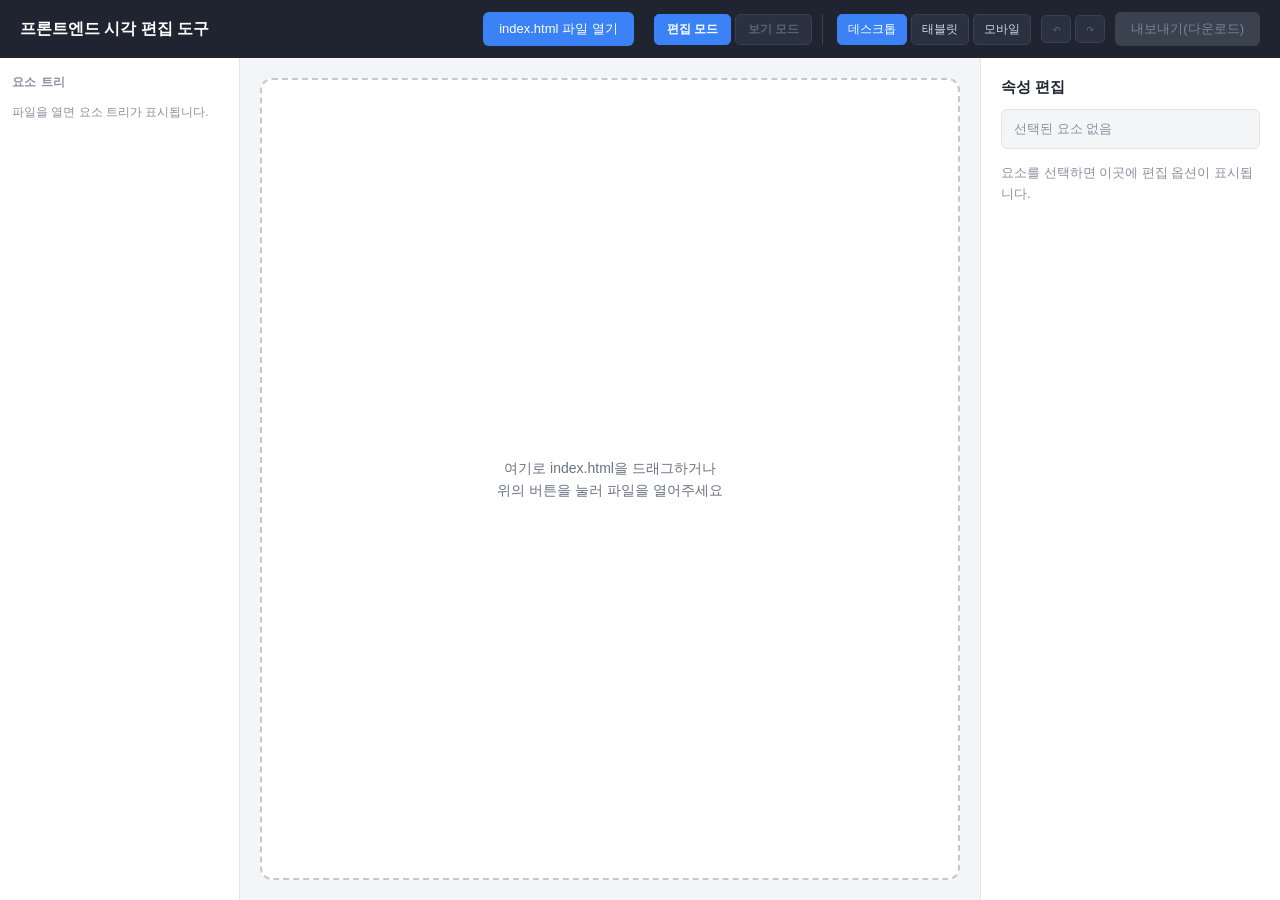
==== editor.html @ fb0e5938 "HTML 시각 편집 도구 초기 커밋 index.html을 불러와 텍스트·색상·레이아웃을 시각적으로 편집하고 수정본을 내려받는 브라우저 기반 도구.  - editor.html / e" ====
<!DOCTYPE html>
<html lang="ko">
<head>
<meta charset="UTF-8" />
<meta name="viewport" content="width=device-width, initial-scale=1.0" />
<title>프론트엔드 시각 편집 도구</title>
<link rel="stylesheet" href="editor.css" />
</head>
<body>
  <header class="toolbar">
    <h1 class="toolbar__title">프론트엔드 시각 편집 도구</h1>
    <div class="toolbar__actions">
      <label class="btn btn--primary" for="file-input">index.html 파일 열기</label>
      <input id="file-input" type="file" accept=".html,text/html" hidden />
      <span id="file-name" class="file-name"></span>

      <div class="mode-group" id="mode-group">
        <button type="button" class="btn-mode is-active" data-mode="edit" disabled>편집 모드</button>
        <button type="button" class="btn-mode" data-mode="view" disabled>보기 모드</button>
      </div>

      <div class="viewport-group" id="viewport-group">
        <button type="button" class="btn-viewport is-active" data-viewport="0">데스크톱</button>
        <button type="button" class="btn-viewport" data-viewport="768">태블릿</button>
        <button type="button" class="btn-viewport" data-viewport="375">모바일</button>
      </div>

      <div class="history-group">
        <button type="button" class="btn-history" id="undo-btn" title="되돌리기 (Ctrl+Z)" disabled>↶</button>
        <button type="button" class="btn-history" id="redo-btn" title="다시하기 (Ctrl+Y)" disabled>↷</button>
      </div>

      <button type="button" class="btn btn--export" id="export-btn" disabled>내보내기(다운로드)</button>
    </div>
  </header>

  <main class="workspace">
    <nav class="tree-pane" id="tree-pane">
      <h2 class="tree-pane__title">요소 트리</h2>
      <div class="tree" id="tree">
        <p class="tree__empty">파일을 열면 요소 트리가 표시됩니다.</p>
      </div>
    </nav>

    <section class="preview-pane" id="preview-pane">
      <div class="dropzone" id="dropzone">
        <p class="dropzone__text">여기로 index.html을 드래그하거나<br />위의 버튼을 눌러 파일을 열어주세요</p>
      </div>
      <iframe id="preview-frame" class="preview-frame" hidden title="미리보기"></iframe>
      <div class="mode-badge" id="mode-badge" hidden>
        보기 모드 — 페이지가 실제로 동작합니다. 원하는 화면을 띄운 뒤 편집 모드로 돌아오세요.
      </div>
    </section>

    <aside class="sidebar" id="sidebar">
      <h2 class="sidebar__title">속성 편집</h2>
      <div class="selection-info" id="selection-info">
        <span class="selection-info__empty">선택된 요소 없음</span>
      </div>
      <div class="element-actions" id="element-actions" hidden>
        <button type="button" class="btn-action" id="duplicate-btn"
                title="선택한 요소를 복사해 바로 뒤에 넣습니다 (Ctrl+D)">복제</button>
        <button type="button" class="btn-action btn-action--danger" id="delete-btn"
                title="선택한 요소를 삭제합니다 (Delete)">삭제</button>
      </div>

      <p class="sidebar__placeholder" id="sidebar-placeholder">요소를 선택하면 이곳에 편집 옵션이 표시됩니다.</p>

      <div class="panel" id="style-panel" hidden>
        <section class="panel__group">
          <h3 class="panel__heading">내용</h3>
          <textarea id="text-content" class="content-textarea" rows="3"
                    placeholder="텍스트를 입력하세요"></textarea>
          <p class="field__hint" id="text-content-notice" hidden></p>
        </section>

        <section class="panel__group">
          <h3 class="panel__heading">색상</h3>
          <div class="field">
            <label class="field__label" for="bg-color">배경색</label>
            <div class="field__control">
              <input type="color" id="bg-color" data-css-prop="background-color" />
              <button type="button" class="btn-reset" data-reset="background-color">해제</button>
            </div>
          </div>
          <div class="field">
            <label class="field__label" for="text-color">텍스트 색상</label>
            <div class="field__control">
              <input type="color" id="text-color" data-css-prop="color" />
              <button type="button" class="btn-reset" data-reset="color">해제</button>
            </div>
          </div>
        </section>

        <section class="panel__group">
          <h3 class="panel__heading">텍스트</h3>
          <div class="field">
            <label class="field__label" for="font-size">글자 크기</label>
            <div class="field__control">
              <input type="number" id="font-size" min="1" step="1" placeholder="16" />
              <span class="field__unit">px</span>
            </div>
          </div>
          <div class="field">
            <label class="field__label" for="font-family">글씨체</label>
            <div class="field__control">
              <select id="font-family">
                <option value="Arial, Helvetica, sans-serif">Arial</option>
                <option value="Georgia, serif">Georgia</option>
                <option value="'Times New Roman', Times, serif">Times New Roman</option>
                <option value="'Courier New', Courier, monospace">Courier New</option>
                <option value="Verdana, Geneva, sans-serif">Verdana</option>
                <option value="'Trebuchet MS', sans-serif">Trebuchet MS</option>
                <option value="'Malgun Gothic', '맑은 고딕', sans-serif">맑은 고딕</option>
                <option value="'Nanum Gothic', sans-serif">나눔고딕</option>
                <option value="sans-serif">sans-serif</option>
                <option value="serif">serif</option>
                <option value="monospace">monospace</option>
                <option value="__custom">직접 입력…</option>
              </select>
            </div>
          </div>
          <div class="field" id="font-family-custom-field" hidden>
            <label class="field__label" for="font-family-custom">직접 입력</label>
            <div class="field__control">
              <input type="text" id="font-family-custom" class="field__text" placeholder="예: 'Pretendard', sans-serif" />
            </div>
          </div>
          <div class="field">
            <label class="field__label" for="font-weight">글자 굵기</label>
            <div class="field__control">
              <select id="font-weight">
                <option value="100">100</option>
                <option value="200">200</option>
                <option value="300">300</option>
                <option value="400">400 (normal)</option>
                <option value="500">500</option>
                <option value="600">600</option>
                <option value="700">700 (bold)</option>
                <option value="800">800</option>
                <option value="900">900</option>
              </select>
            </div>
          </div>
          <div class="field">
            <span class="field__label">텍스트 정렬</span>
            <div class="field__control btn-group" id="text-align-group">
              <button type="button" class="btn-align" data-align="left" title="왼쪽 정렬">좌</button>
              <button type="button" class="btn-align" data-align="center" title="가운데 정렬">중</button>
              <button type="button" class="btn-align" data-align="right" title="오른쪽 정렬">우</button>
              <button type="button" class="btn-align" data-align="justify" title="양쪽 정렬">양</button>
            </div>
          </div>
          <p class="field__hint">텍스트 색상은 위쪽 &lsquo;색상&rsquo; 그룹에서 조정합니다.</p>
        </section>

        <section class="panel__group">
          <h3 class="panel__heading">위치 / 크기</h3>
          <div class="field">
            <label class="field__label" for="width">너비</label>
            <div class="field__control">
              <input type="number" id="width" min="0" step="1" placeholder="auto" />
              <span class="field__unit">px</span>
            </div>
          </div>
          <div class="field">
            <label class="field__label" for="height">높이</label>
            <div class="field__control">
              <input type="number" id="height" min="0" step="1" placeholder="auto" />
              <span class="field__unit">px</span>
            </div>
          </div>
          <div class="field">
            <label class="field__label" for="position">배치 방식</label>
            <div class="field__control">
              <select id="position">
                <option value="static">static</option>
                <option value="relative">relative</option>
                <option value="absolute">absolute</option>
              </select>
            </div>
          </div>
          <div id="offset-fields" hidden>
            <div class="field">
              <label class="field__label" for="top">top</label>
              <div class="field__control">
                <input type="number" id="top" step="1" placeholder="auto" />
                <span class="field__unit">px</span>
              </div>
            </div>
            <div class="field">
              <label class="field__label" for="left">left</label>
              <div class="field__control">
                <input type="number" id="left" step="1" placeholder="auto" />
                <span class="field__unit">px</span>
              </div>
            </div>
          </div>
        </section>

        <section class="panel__group">
          <h3 class="panel__heading">여백</h3>
          <div class="field field--stack">
            <span class="field__label">바깥 여백 (margin)</span>
            <div class="field__control spacing-grid">
              <input type="number" step="1" id="margin-top" data-spacing="margin-top" title="위" placeholder="상" />
              <input type="number" step="1" id="margin-right" data-spacing="margin-right" title="오른쪽" placeholder="우" />
              <input type="number" step="1" id="margin-bottom" data-spacing="margin-bottom" title="아래" placeholder="하" />
              <input type="number" step="1" id="margin-left" data-spacing="margin-left" title="왼쪽" placeholder="좌" />
            </div>
          </div>
          <div class="field field--stack">
            <span class="field__label">안쪽 여백 (padding)</span>
            <div class="field__control spacing-grid">
              <input type="number" step="1" min="0" id="padding-top" data-spacing="padding-top" title="위" placeholder="상" />
              <input type="number" step="1" min="0" id="padding-right" data-spacing="padding-right" title="오른쪽" placeholder="우" />
              <input type="number" step="1" min="0" id="padding-bottom" data-spacing="padding-bottom" title="아래" placeholder="하" />
              <input type="number" step="1" min="0" id="padding-left" data-spacing="padding-left" title="왼쪽" placeholder="좌" />
            </div>
          </div>
          <p class="field__hint">순서: 상 / 우 / 하 / 좌 (단위 px)</p>
        </section>

        <section class="panel__group">
          <h3 class="panel__heading">형태</h3>
          <div class="field">
            <label class="field__label" for="border-radius">모서리 둥글기</label>
            <div class="field__control">
              <input type="range" id="border-radius" min="0" max="100" step="1" />
              <output class="field__readout" id="border-radius-out">0px</output>
            </div>
          </div>
          <div class="field">
            <label class="field__label" for="border-width">테두리 두께</label>
            <div class="field__control">
              <input type="number" id="border-width" min="0" step="1" placeholder="0" />
              <span class="field__unit">px</span>
            </div>
          </div>
          <div class="field">
            <label class="field__label" for="border-style">테두리 종류</label>
            <div class="field__control">
              <select id="border-style">
                <option value="none">none</option>
                <option value="solid">solid</option>
                <option value="dashed">dashed</option>
                <option value="dotted">dotted</option>
                <option value="double">double</option>
              </select>
            </div>
          </div>
          <div class="field">
            <label class="field__label" for="border-color">테두리 색상</label>
            <div class="field__control">
              <input type="color" id="border-color" />
            </div>
          </div>
          <div class="field">
            <label class="field__label" for="box-shadow">그림자</label>
            <div class="field__control">
              <input type="checkbox" id="box-shadow" />
            </div>
          </div>
        </section>
      </div>
    </aside>
  </main>

  <div class="toast" id="toast" role="status" aria-live="polite" hidden></div>

  <script src="editor.js"></script>
</body>
</html>
---- editor.css ----
* {
  box-sizing: border-box;
}

html, body {
  height: 100%;
  margin: 0;
}

/* .dropzone 등의 display 선언이 hidden 속성을 덮어쓰지 않도록 */
[hidden] {
  display: none !important;
}

body {
  font-family: -apple-system, "Segoe UI", "Malgun Gothic", sans-serif;
  color: #1f2430;
  background: #f4f5f7;
  display: flex;
  flex-direction: column;
}

.toolbar {
  display: flex;
  align-items: center;
  justify-content: space-between;
  padding: 12px 20px;
  background: #1f2430;
  color: #fff;
  flex-shrink: 0;
}

.toolbar__title {
  font-size: 16px;
  font-weight: 600;
  margin: 0;
}

.toolbar__actions {
  display: flex;
  align-items: center;
  gap: 10px;
}

.btn {
  display: inline-block;
  padding: 8px 16px;
  border-radius: 6px;
  border: none;
  font-size: 13px;
  cursor: pointer;
  user-select: none;
}

.btn--primary {
  background: #3b82f6;
  color: #fff;
}

.btn--primary:hover {
  background: #2563eb;
}

.mode-group,
.viewport-group,
.history-group {
  display: flex;
  gap: 4px;
}

.mode-group {
  margin-right: 4px;
  padding-right: 10px;
  border-right: 1px solid #3a414f;
}

.btn-mode {
  padding: 6px 12px;
  font-size: 12px;
  font-weight: 600;
  border: 1px solid #3a414f;
  border-radius: 5px;
  background: #2a3140;
  color: #cbd5e1;
  cursor: pointer;
}

.btn-mode:hover:not(:disabled) {
  background: #343c4d;
}

.btn-mode:disabled {
  color: #5a6373;
  cursor: not-allowed;
}

.btn-mode[data-mode="edit"].is-active {
  background: #3b82f6;
  border-color: #3b82f6;
  color: #fff;
}

.btn-mode[data-mode="view"].is-active {
  background: #16a34a;
  border-color: #16a34a;
  color: #fff;
}

.mode-badge {
  position: absolute;
  top: 28px;
  left: 50%;
  transform: translateX(-50%);
  max-width: 560px;
  padding: 6px 14px;
  border-radius: 999px;
  background: #16a34a;
  color: #fff;
  font-size: 12px;
  text-align: center;
  box-shadow: 0 2px 10px rgba(0, 0, 0, 0.18);
  pointer-events: none;
  z-index: 5;
}

.preview-pane.is-view-mode .preview-frame {
  border-color: #16a34a;
  box-shadow: 0 0 0 2px rgba(22, 163, 74, 0.25);
}

.btn-viewport {
  padding: 6px 10px;
  font-size: 12px;
  border: 1px solid #3a414f;
  border-radius: 5px;
  background: #2a3140;
  color: #cbd5e1;
  cursor: pointer;
}

.btn-viewport:hover {
  background: #343c4d;
}

.btn-viewport.is-active {
  background: #3b82f6;
  border-color: #3b82f6;
  color: #fff;
}

.btn-history {
  width: 30px;
  height: 28px;
  padding: 0;
  font-size: 14px;
  line-height: 1;
  border: 1px solid #3a414f;
  border-radius: 5px;
  background: #2a3140;
  color: #cbd5e1;
  cursor: pointer;
}

.btn-history:hover:not(:disabled) {
  background: #343c4d;
}

.btn-history:disabled {
  color: #5a6373;
  cursor: not-allowed;
}

.btn--export {
  background: #16a34a;
  color: #fff;
}

.btn--export:hover:not(:disabled) {
  background: #15803d;
}

.btn--export:disabled {
  background: #3a414f;
  color: #7c8494;
  cursor: not-allowed;
}

.toast {
  position: fixed;
  bottom: 24px;
  left: 50%;
  transform: translateX(-50%);
  padding: 10px 18px;
  border-radius: 8px;
  background: #1f2430;
  color: #fff;
  font-size: 13px;
  box-shadow: 0 6px 20px rgba(0, 0, 0, 0.25);
  z-index: 100;
}

.file-name {
  font-size: 13px;
  color: #cbd5e1;
}

.workspace {
  flex: 1;
  display: flex;
  min-height: 0;
}

.tree-pane {
  width: 240px;
  flex-shrink: 0;
  border-right: 1px solid #e2e5eb;
  background: #fff;
  padding: 16px 12px;
  overflow: auto;
}

.tree-pane__title {
  font-size: 12px;
  font-weight: 700;
  text-transform: uppercase;
  letter-spacing: 0.04em;
  color: #8a90a0;
  margin: 0 0 10px;
}

.tree__empty {
  font-size: 12px;
  color: #8a90a0;
  line-height: 1.6;
}

.tree-node {
  display: block;
  width: 100%;
  text-align: left;
  padding: 3px 6px;
  border: none;
  border-radius: 4px;
  background: none;
  font-family: "Consolas", "Courier New", monospace;
  font-size: 12px;
  color: #40465a;
  cursor: pointer;
  white-space: nowrap;
  overflow: hidden;
  text-overflow: ellipsis;
}

.tree-node:hover {
  background: #eff6ff;
}

.tree-node.is-active {
  background: #fee2e2;
  color: #b91c1c;
  font-weight: 700;
}

.tree-node__meta {
  color: #9aa1b1;
  font-weight: 400;
}

.preview-pane {
  flex: 1;
  position: relative;
  display: flex;
  justify-content: center;
  padding: 20px;
  min-width: 0;
  overflow: auto;
}

/* 반응형 미리보기: 특정 폭으로 고정할 때 flex 확장을 끊는다 */
.preview-frame.is-constrained {
  flex: 0 0 auto;
}

.dropzone {
  flex: 1;
  border: 2px dashed #c3c9d4;
  border-radius: 12px;
  display: flex;
  align-items: center;
  justify-content: center;
  background: #fff;
  transition: border-color 0.15s, background 0.15s;
}

.dropzone.dropzone--active {
  border-color: #3b82f6;
  background: #eff6ff;
}

.dropzone__text {
  text-align: center;
  color: #6b7280;
  font-size: 14px;
  line-height: 1.6;
}

.preview-frame {
  flex: 1;
  width: 100%;
  height: 100%;
  border: 1px solid #e2e5eb;
  border-radius: 12px;
  background: #fff;
}

.sidebar {
  width: 300px;
  flex-shrink: 0;
  border-left: 1px solid #e2e5eb;
  background: #fff;
  padding: 20px;
  overflow-y: auto;
}

.sidebar__title {
  font-size: 15px;
  font-weight: 600;
  margin: 0 0 12px;
}

.selection-info {
  padding: 10px 12px;
  border-radius: 6px;
  background: #f4f5f7;
  border: 1px solid #e2e5eb;
  font-size: 13px;
  margin-bottom: 14px;
  word-break: break-all;
}

.selection-info__empty {
  color: #8a90a0;
}

.selection-info__tag {
  font-family: "Consolas", "Courier New", monospace;
  font-weight: 600;
  color: #ef4444;
}

.selection-info__id {
  font-family: "Consolas", "Courier New", monospace;
  color: #6b7280;
}

.element-actions {
  display: flex;
  gap: 8px;
  margin: -6px 0 14px;
}

.btn-action {
  flex: 1;
  padding: 7px 10px;
  font-size: 13px;
  font-weight: 600;
  border: 1px solid #d5d9e0;
  border-radius: 6px;
  background: #fff;
  color: #374151;
  cursor: pointer;
}

.btn-action:hover {
  background: #f4f5f7;
  border-color: #b9bfc9;
}

.btn-action--danger {
  color: #b91c1c;
  border-color: #f0c9c9;
}

.btn-action--danger:hover {
  background: #fdeaea;
  border-color: #e59a9a;
}

.sidebar__placeholder {
  font-size: 13px;
  color: #8a90a0;
  line-height: 1.6;
}

.panel__group {
  padding: 14px 0;
  border-top: 1px solid #eceef2;
}

.panel__group:first-child {
  border-top: none;
  padding-top: 0;
}

.panel__heading {
  font-size: 12px;
  font-weight: 700;
  text-transform: uppercase;
  letter-spacing: 0.04em;
  color: #8a90a0;
  margin: 0 0 10px;
}

.field {
  display: flex;
  align-items: center;
  justify-content: space-between;
  gap: 8px;
  margin-bottom: 8px;
}

.field__label {
  font-size: 13px;
  color: #40465a;
  flex-shrink: 0;
}

.field__control {
  display: flex;
  align-items: center;
  gap: 6px;
}

.field__unit {
  font-size: 12px;
  color: #8a90a0;
  width: 16px;
}

.field__readout {
  font-size: 12px;
  color: #6b7280;
  width: 40px;
  text-align: right;
}

.field input[type="number"] {
  width: 68px;
  padding: 4px 6px;
  border: 1px solid #d7dbe3;
  border-radius: 4px;
  font-size: 13px;
}

.field select {
  width: 90px;
  padding: 4px 6px;
  border: 1px solid #d7dbe3;
  border-radius: 4px;
  font-size: 13px;
  background: #fff;
}

.field input[type="color"] {
  width: 38px;
  height: 26px;
  padding: 0;
  border: 1px solid #d7dbe3;
  border-radius: 4px;
  background: none;
  cursor: pointer;
}

.field input[type="range"] {
  width: 96px;
}

.content-textarea {
  width: 100%;
  padding: 7px 8px;
  border: 1px solid #d7dbe3;
  border-radius: 5px;
  font-family: inherit;
  font-size: 13px;
  line-height: 1.5;
  resize: vertical;
}

.content-textarea:focus {
  outline: none;
  border-color: #3b82f6;
  box-shadow: 0 0 0 2px rgba(59, 130, 246, 0.15);
}

.content-textarea:disabled {
  background: #f4f5f7;
  color: #9aa1b1;
  cursor: not-allowed;
}

.field--stack {
  display: block;
}

.field--stack .field__label {
  display: block;
  margin-bottom: 6px;
}

.spacing-grid {
  display: grid;
  grid-template-columns: repeat(4, 1fr);
  gap: 4px;
}

.spacing-grid input[type="number"] {
  width: 100%;
  padding: 4px 4px;
  border: 1px solid #d7dbe3;
  border-radius: 4px;
  font-size: 12px;
  text-align: center;
}

.field__text {
  width: 150px;
  padding: 4px 6px;
  border: 1px solid #d7dbe3;
  border-radius: 4px;
  font-size: 12px;
}

.field__hint {
  font-size: 11px;
  color: #8a90a0;
  margin: 6px 0 0;
  line-height: 1.5;
}

.btn-group {
  display: flex;
  gap: 4px;
}

.btn-align {
  width: 26px;
  height: 26px;
  padding: 0;
  font-size: 12px;
  border: 1px solid #d7dbe3;
  border-radius: 4px;
  background: #fff;
  color: #6b7280;
  cursor: pointer;
}

.btn-align:hover {
  background: #f4f5f7;
}

.btn-align.is-active {
  background: #3b82f6;
  border-color: #3b82f6;
  color: #fff;
}

.btn-reset {
  padding: 3px 7px;
  font-size: 11px;
  border: 1px solid #d7dbe3;
  border-radius: 4px;
  background: #fff;
  color: #6b7280;
  cursor: pointer;
}

.btn-reset:hover {
  background: #f4f5f7;
  color: #1f2430;
}
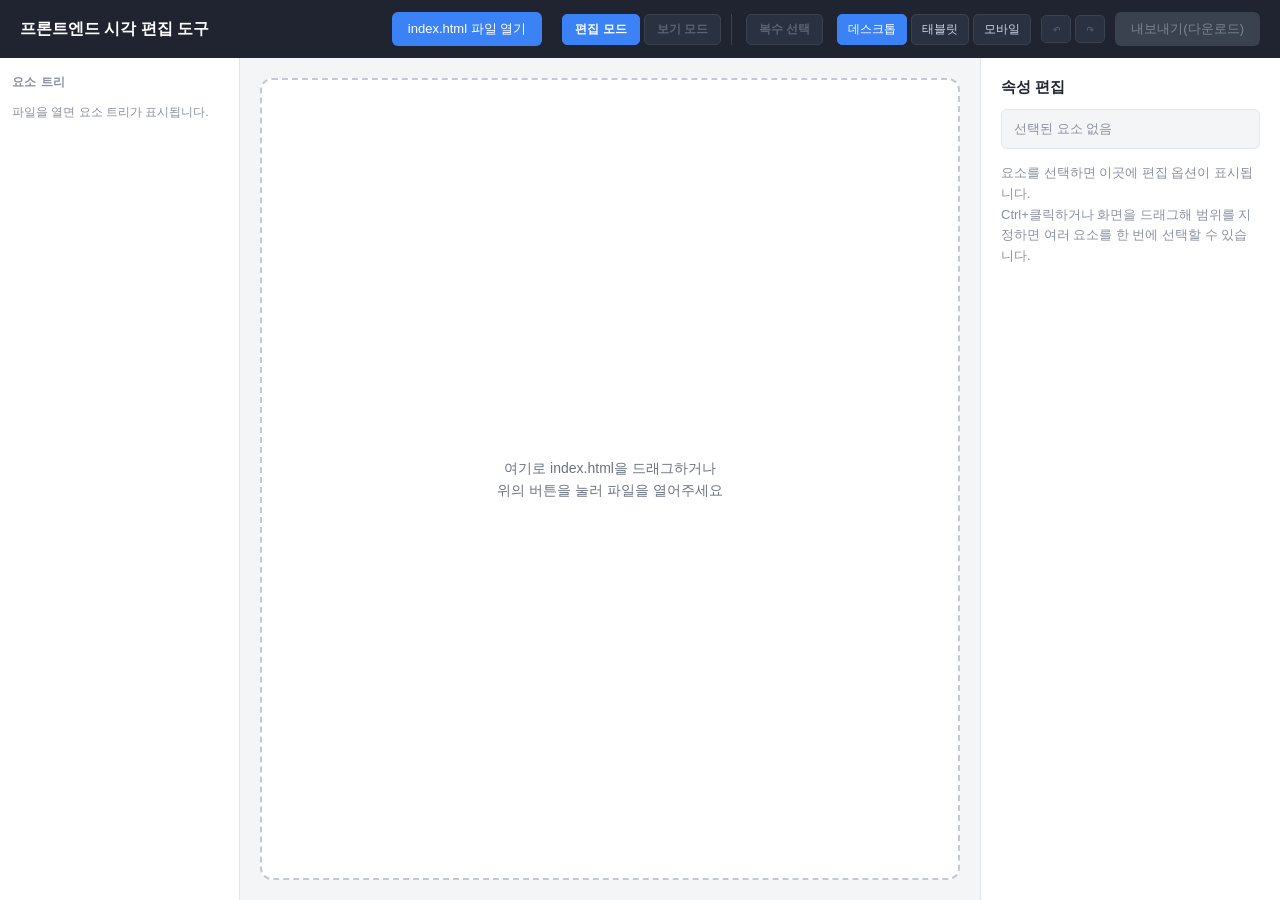
==== commit 31aa7f3e: "복수 선택과 글자 크기 일괄 편집 추가 - Ctrl/Shift+클릭, 툴바 '복수 선택' 토글, 미리보기 드래그로 여러 요소 선택 - 2개 이상 선택 시 일괄 편집 패널: 요소별 " ====
--- a/editor.html
+++ b/editor.html
@@ -19,6 +19,9 @@
         <button type="button" class="btn-mode" data-mode="view" disabled>보기 모드</button>
       </div>
 
+      <button type="button" class="btn-multi" id="multi-select-btn" aria-pressed="false" disabled
+              title="켜면 클릭할 때마다 요소를 선택 목록에 더하거나 뺍니다 (Ctrl+클릭과 같음)">복수 선택</button>
+
       <div class="viewport-group" id="viewport-group">
         <button type="button" class="btn-viewport is-active" data-viewport="0">데스크톱</button>
         <button type="button" class="btn-viewport" data-viewport="768">태블릿</button>
@@ -64,7 +67,31 @@
                 title="선택한 요소를 삭제합니다 (Delete)">삭제</button>
       </div>
 
-      <p class="sidebar__placeholder" id="sidebar-placeholder">요소를 선택하면 이곳에 편집 옵션이 표시됩니다.</p>
+      <p class="sidebar__placeholder" id="sidebar-placeholder">
+        요소를 선택하면 이곳에 편집 옵션이 표시됩니다.<br />
+        Ctrl+클릭하거나 화면을 드래그해 범위를 지정하면 여러 요소를 한 번에 선택할 수 있습니다.
+      </p>
+
+      <div class="panel" id="batch-panel" hidden>
+        <section class="panel__group">
+          <h3 class="panel__heading">일괄 편집</h3>
+          <div class="field">
+            <label class="field__label" for="batch-font-size">글자 크기</label>
+            <div class="field__control">
+              <button type="button" class="btn-step" data-font-step="-1" title="각 요소를 1px씩 줄입니다">−1</button>
+              <input type="number" id="batch-font-size" min="1" step="1" placeholder="여러 값" />
+              <span class="field__unit">px</span>
+              <button type="button" class="btn-step" data-font-step="1" title="각 요소를 1px씩 키웁니다">+1</button>
+            </div>
+          </div>
+          <p class="field__hint" id="batch-font-summary"></p>
+          <p class="field__hint">
+            −1 / +1은 요소마다 현재 크기에서 1px씩 바꿉니다.
+            숫자를 직접 입력하면 모든 요소가 같은 크기가 됩니다.
+          </p>
+        </section>
+        <button type="button" class="btn-action" id="clear-selection-btn" title="선택을 모두 해제합니다 (Esc)">선택 해제</button>
+      </div>
 
       <div class="panel" id="style-panel" hidden>
         <section class="panel__group">
@@ -267,6 +294,8 @@
   </main>
 
   <div class="toast" id="toast" role="status" aria-live="polite" hidden></div>
+  <!-- 드래그 범위 선택 사각형. 미리보기 문서를 건드리지 않도록 편집기 쪽에 그린다. -->
+  <div class="drag-box" id="drag-box" hidden></div>
 
   <script src="editor.js"></script>
 </body>
--- a/editor.css
+++ b/editor.css
@@ -104,6 +104,41 @@
   background: #16a34a;
   border-color: #16a34a;
   color: #fff;
+}
+
+.btn-multi {
+  padding: 6px 12px;
+  margin-right: 4px;
+  font-size: 12px;
+  font-weight: 600;
+  border: 1px solid #3a414f;
+  border-radius: 5px;
+  background: #2a3140;
+  color: #cbd5e1;
+  cursor: pointer;
+}
+
+.btn-multi:hover:not(:disabled) {
+  background: #343c4d;
+}
+
+.btn-multi:disabled {
+  color: #5a6373;
+  cursor: not-allowed;
+}
+
+.btn-multi[aria-pressed="true"] {
+  background: #f59e0b;
+  border-color: #f59e0b;
+  color: #1f2430;
+}
+
+.drag-box {
+  position: fixed;
+  z-index: 50;
+  border: 1px dashed #3b82f6;
+  background: rgba(59, 130, 246, 0.12);
+  pointer-events: none;
 }
 
 .mode-badge {
@@ -574,6 +609,27 @@
   cursor: pointer;
 }
 
+.btn-step {
+  width: 30px;
+  height: 26px;
+  padding: 0;
+  font-size: 12px;
+  font-weight: 600;
+  border: 1px solid #d7dbe3;
+  border-radius: 4px;
+  background: #fff;
+  color: #374151;
+  cursor: pointer;
+}
+
+.btn-step:hover {
+  background: #f4f5f7;
+}
+
+#batch-font-size {
+  width: 76px;
+}
+
 .btn-reset:hover {
   background: #f4f5f7;
   color: #1f2430;
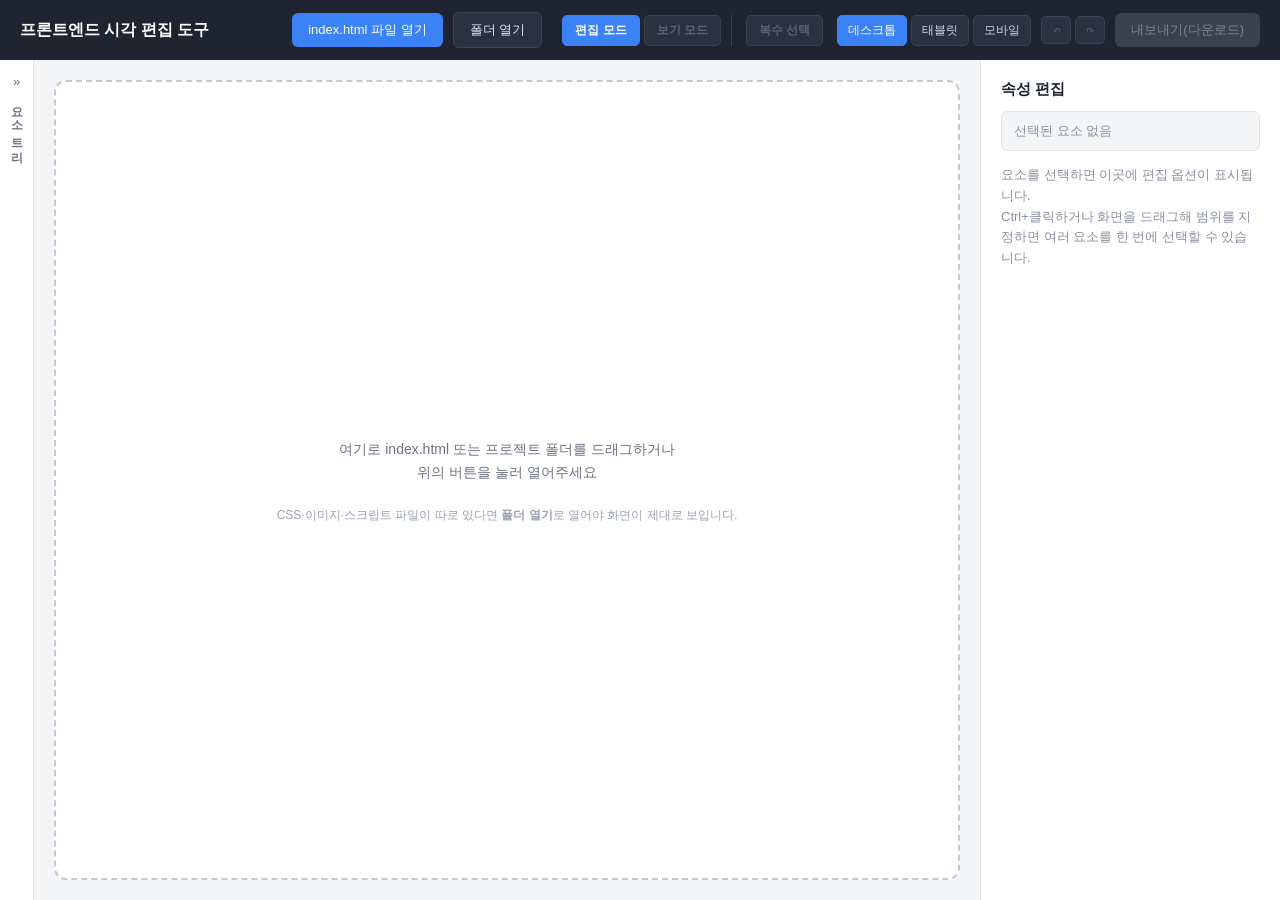
==== commit 55c036d2: "줄바꿈 버튼, 폴더 열기, 요소 트리 접기 추가 - 내용 편집: 줄바꿈 버튼·Enter로 줄을 바꾸면 <br>로 저장, <br>만 있는 요소도 편집 가능 - 폴더 열기: 프로젝트 " ====
--- a/editor.html
+++ b/editor.html
@@ -12,7 +12,11 @@
     <div class="toolbar__actions">
       <label class="btn btn--primary" for="file-input">index.html 파일 열기</label>
       <input id="file-input" type="file" accept=".html,text/html" hidden />
+      <label class="btn btn--secondary" for="folder-input"
+             title="CSS·이미지·스크립트가 들어 있는 프로젝트 폴더를 통째로 엽니다">폴더 열기</label>
+      <input id="folder-input" type="file" webkitdirectory multiple hidden />
       <span id="file-name" class="file-name"></span>
+      <select id="page-select" class="page-select" title="폴더 안의 다른 페이지 열기" hidden></select>
 
       <div class="mode-group" id="mode-group">
         <button type="button" class="btn-mode is-active" data-mode="edit" disabled>편집 모드</button>
@@ -38,8 +42,14 @@
   </header>
 
   <main class="workspace">
-    <nav class="tree-pane" id="tree-pane">
-      <h2 class="tree-pane__title">요소 트리</h2>
+    <nav class="tree-pane is-collapsed" id="tree-pane">
+      <div class="tree-pane__head">
+        <h2 class="tree-pane__title">요소 트리</h2>
+        <button type="button" class="tree-toggle" id="tree-toggle" aria-expanded="false" title="요소 트리 펼치기">
+          <span class="tree-toggle__icon" aria-hidden="true">»</span>
+          <span class="tree-toggle__label">요소 트리</span>
+        </button>
+      </div>
       <div class="tree" id="tree">
         <p class="tree__empty">파일을 열면 요소 트리가 표시됩니다.</p>
       </div>
@@ -47,7 +57,8 @@
 
     <section class="preview-pane" id="preview-pane">
       <div class="dropzone" id="dropzone">
-        <p class="dropzone__text">여기로 index.html을 드래그하거나<br />위의 버튼을 눌러 파일을 열어주세요</p>
+        <p class="dropzone__text">여기로 index.html 또는 프로젝트 폴더를 드래그하거나<br />위의 버튼을 눌러 열어주세요</p>
+        <p class="dropzone__hint">CSS·이미지·스크립트 파일이 따로 있다면 <strong>폴더 열기</strong>로 열어야 화면이 제대로 보입니다.</p>
       </div>
       <iframe id="preview-frame" class="preview-frame" hidden title="미리보기"></iframe>
       <div class="mode-badge" id="mode-badge" hidden>
@@ -96,6 +107,11 @@
       <div class="panel" id="style-panel" hidden>
         <section class="panel__group">
           <h3 class="panel__heading">내용</h3>
+          <div class="content-tools">
+            <button type="button" class="btn-tool" id="line-break-btn"
+                    title="커서 위치에서 줄을 바꿉니다 (Enter 키와 같음)">↵ 줄바꿈</button>
+            <span class="content-tools__hint">Enter 키로도 줄을 바꿀 수 있습니다</span>
+          </div>
           <textarea id="text-content" class="content-textarea" rows="3"
                     placeholder="텍스트를 입력하세요"></textarea>
           <p class="field__hint" id="text-content-notice" hidden></p>
--- a/editor.css
+++ b/editor.css
@@ -24,6 +24,7 @@
   display: flex;
   align-items: center;
   justify-content: space-between;
+  gap: 16px;
   padding: 12px 20px;
   background: #1f2430;
   color: #fff;
@@ -34,12 +35,22 @@
   font-size: 16px;
   font-weight: 600;
   margin: 0;
-}
-
+  white-space: nowrap;
+}
+
+/* 버튼이 많아 폭이 모자라면 글자를 접지 말고 줄 단위로 넘긴다. */
 .toolbar__actions {
   display: flex;
+  flex-wrap: wrap;
+  justify-content: flex-end;
   align-items: center;
-  gap: 10px;
+  gap: 8px 10px;
+  min-width: 0;
+}
+
+.toolbar button,
+.toolbar .btn {
+  white-space: nowrap;
 }
 
 .btn {
@@ -59,6 +70,26 @@
 
 .btn--primary:hover {
   background: #2563eb;
+}
+
+.btn--secondary {
+  background: #2a3140;
+  border: 1px solid #3a414f;
+  color: #e2e8f0;
+}
+
+.btn--secondary:hover {
+  background: #343c4d;
+}
+
+.page-select {
+  max-width: 200px;
+  padding: 5px 6px;
+  border: 1px solid #3a414f;
+  border-radius: 5px;
+  background: #2a3140;
+  color: #e2e8f0;
+  font-size: 12px;
 }
 
 .mode-group,
@@ -235,6 +266,10 @@
 }
 
 .file-name {
+  max-width: 220px;
+  overflow: hidden;
+  text-overflow: ellipsis;
+  white-space: nowrap;
   font-size: 13px;
   color: #cbd5e1;
 }
@@ -254,13 +289,83 @@
   overflow: auto;
 }
 
+.tree-pane__head {
+  display: flex;
+  align-items: center;
+  justify-content: space-between;
+  margin-bottom: 10px;
+}
+
 .tree-pane__title {
   font-size: 12px;
   font-weight: 700;
   text-transform: uppercase;
   letter-spacing: 0.04em;
   color: #8a90a0;
-  margin: 0 0 10px;
+  margin: 0;
+}
+
+.tree-toggle {
+  display: flex;
+  align-items: center;
+  gap: 6px;
+  padding: 2px 7px;
+  font-size: 13px;
+  border: 1px solid #d7dbe3;
+  border-radius: 4px;
+  background: #fff;
+  color: #6b7280;
+  cursor: pointer;
+}
+
+.tree-toggle:hover {
+  background: #f4f5f7;
+  color: #1f2430;
+}
+
+.tree-toggle__label {
+  display: none;
+}
+
+/* 접힌 상태: 좁은 세로 띠만 남기고, 띠 전체를 펼치기 버튼으로 쓴다. */
+.tree-pane.is-collapsed {
+  width: 34px;
+  padding: 0;
+  overflow: hidden;
+}
+
+.tree-pane.is-collapsed .tree-pane__head {
+  height: 100%;
+  margin: 0;
+}
+
+.tree-pane.is-collapsed .tree-pane__title,
+.tree-pane.is-collapsed .tree {
+  display: none;
+}
+
+.tree-pane.is-collapsed .tree-toggle {
+  flex-direction: column;
+  justify-content: flex-start;
+  width: 100%;
+  height: 100%;
+  padding: 14px 0;
+  gap: 10px;
+  border: none;
+  border-radius: 0;
+  background: #fff;
+}
+
+.tree-pane.is-collapsed .tree-toggle:hover {
+  background: #f4f5f7;
+}
+
+.tree-pane.is-collapsed .tree-toggle__label {
+  display: block;
+  writing-mode: vertical-rl;
+  font-size: 12px;
+  font-weight: 600;
+  letter-spacing: 0.1em;
 }
 
 .tree__empty {
@@ -321,6 +426,7 @@
   border: 2px dashed #c3c9d4;
   border-radius: 12px;
   display: flex;
+  flex-direction: column;
   align-items: center;
   justify-content: center;
   background: #fff;
@@ -337,6 +443,13 @@
   color: #6b7280;
   font-size: 14px;
   line-height: 1.6;
+}
+
+.dropzone__hint {
+  margin-top: 10px;
+  text-align: center;
+  color: #9aa1b1;
+  font-size: 12px;
 }
 
 .preview-frame {
@@ -510,6 +623,39 @@
   width: 96px;
 }
 
+.content-tools {
+  display: flex;
+  align-items: center;
+  gap: 8px;
+  margin-bottom: 6px;
+}
+
+.content-tools__hint {
+  font-size: 11px;
+  color: #8a90a0;
+}
+
+.btn-tool {
+  padding: 4px 10px;
+  font-size: 12px;
+  font-weight: 600;
+  border: 1px solid #d7dbe3;
+  border-radius: 4px;
+  background: #fff;
+  color: #374151;
+  cursor: pointer;
+}
+
+.btn-tool:hover:not(:disabled) {
+  background: #f4f5f7;
+  border-color: #b9bfc9;
+}
+
+.btn-tool:disabled {
+  color: #b5bac4;
+  cursor: not-allowed;
+}
+
 .content-textarea {
   width: 100%;
   padding: 7px 8px;
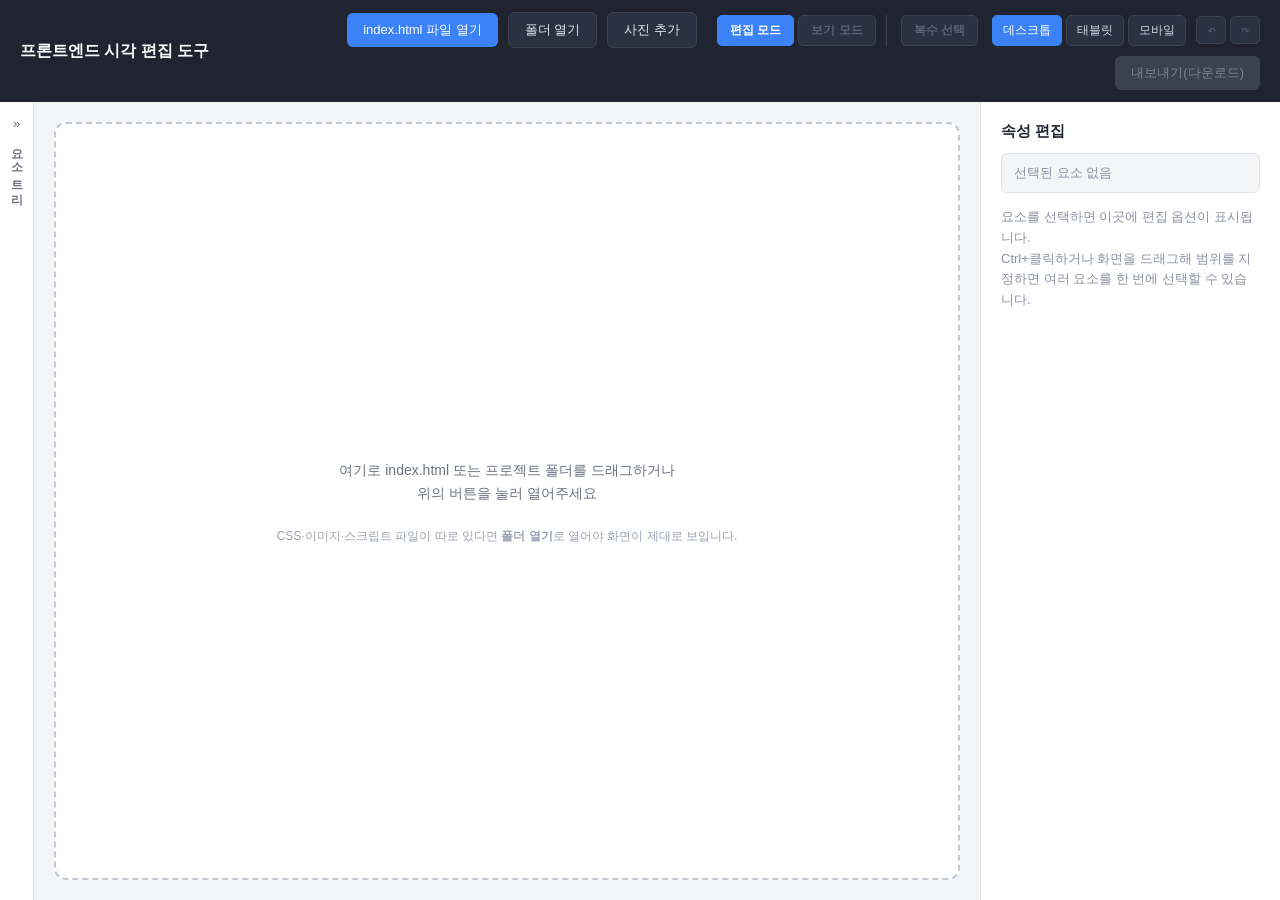
==== commit 37ae6e66: "사진 추가·바꾸기와 사진 위치 이동(순서·정렬) 추가 - 사진 추가: 선택한 요소 뒤에 삽입, HTML에는 경로로 연결(복사할 위치 안내) - 사진 바꾸기: 칸 크기·비율 유지(a" ====
--- a/editor.html
+++ b/editor.html
@@ -15,6 +15,9 @@
       <label class="btn btn--secondary" for="folder-input"
              title="CSS·이미지·스크립트가 들어 있는 프로젝트 폴더를 통째로 엽니다">폴더 열기</label>
       <input id="folder-input" type="file" webkitdirectory multiple hidden />
+      <button type="button" class="btn btn--secondary" id="insert-image-btn" disabled
+              title="사진 파일을 선택한 요소 뒤에 넣습니다 (HTML에는 경로로 연결)">사진 추가</button>
+      <input id="image-input" type="file" accept="image/*" hidden />
       <span id="file-name" class="file-name"></span>
       <select id="page-select" class="page-select" title="폴더 안의 다른 페이지 열기" hidden></select>
 
@@ -77,6 +80,8 @@
         <button type="button" class="btn-action btn-action--danger" id="delete-btn"
                 title="선택한 요소를 삭제합니다 (Delete)">삭제</button>
       </div>
+      <button type="button" class="btn-action btn-action--block" id="replace-image-btn" hidden
+              title="칸 크기는 그대로 두고 사진만 다른 파일로 바꿉니다">사진 바꾸기</button>
 
       <p class="sidebar__placeholder" id="sidebar-placeholder">
         요소를 선택하면 이곳에 편집 옵션이 표시됩니다.<br />
@@ -105,6 +110,35 @@
       </div>
 
       <div class="panel" id="style-panel" hidden>
+        <section class="panel__group" id="image-position-group" hidden>
+          <h3 class="panel__heading">사진 위치</h3>
+          <div class="field">
+            <span class="field__label">순서</span>
+            <div class="field__control btn-group">
+              <button type="button" class="btn-tool" id="move-up-btn"
+                      title="앞쪽 요소와 자리를 바꿉니다">↑ 앞으로</button>
+              <button type="button" class="btn-tool" id="move-down-btn"
+                      title="뒤쪽 요소와 자리를 바꿉니다">↓ 뒤로</button>
+            </div>
+          </div>
+          <div class="field">
+            <span class="field__label">정렬</span>
+            <div class="field__control btn-group" id="image-align-group">
+              <button type="button" class="btn-align" data-image-align="left" title="왼쪽에 배치">좌</button>
+              <button type="button" class="btn-align" data-image-align="center" title="가운데에 배치">중</button>
+              <button type="button" class="btn-align" data-image-align="right" title="오른쪽에 배치">우</button>
+            </div>
+          </div>
+          <p class="field__hint" id="image-align-notice" hidden>
+            가로로 나열된 영역 안에서는 정렬을 쓸 수 없습니다. 옆 요소의 배치까지 바뀌기 때문입니다. 순서 이동을 사용하세요.
+            (이미 정렬된 사진은 파란 버튼을 눌러 해제할 수 있습니다)
+          </p>
+          <p class="field__hint">
+            선택한 사진을 끌어서 다른 요소의 앞뒤로 옮길 수 있습니다. 파란 선이 놓일 자리입니다.
+            정렬 버튼을 다시 누르면 해제됩니다.
+          </p>
+        </section>
+
         <section class="panel__group">
           <h3 class="panel__heading">내용</h3>
           <div class="content-tools">
@@ -312,6 +346,8 @@
   <div class="toast" id="toast" role="status" aria-live="polite" hidden></div>
   <!-- 드래그 범위 선택 사각형. 미리보기 문서를 건드리지 않도록 편집기 쪽에 그린다. -->
   <div class="drag-box" id="drag-box" hidden></div>
+  <!-- 사진을 끌어 옮길 때 놓일 자리를 보여 주는 선 -->
+  <div class="drop-line" id="drop-line" hidden></div>
 
   <script src="editor.js"></script>
 </body>
--- a/editor.css
+++ b/editor.css
@@ -169,6 +169,15 @@
   z-index: 50;
   border: 1px dashed #3b82f6;
   background: rgba(59, 130, 246, 0.12);
+  pointer-events: none;
+}
+
+.drop-line {
+  position: fixed;
+  z-index: 50;
+  background: #3b82f6;
+  border-radius: 2px;
+  box-shadow: 0 0 0 1px rgba(255, 255, 255, 0.8);
   pointer-events: none;
 }
 
@@ -519,6 +528,13 @@
   cursor: pointer;
 }
 
+/* 복제·삭제 줄 아래에 한 줄 전체로 놓이는 버튼 */
+.btn-action--block {
+  display: block;
+  width: 100%;
+  margin: -6px 0 14px;
+}
+
 .btn-action:hover {
   background: #f4f5f7;
   border-color: #b9bfc9;
@@ -637,7 +653,7 @@
 
 .btn-tool {
   padding: 4px 10px;
-  font-size: 12px;
+  font-size: 11px;
   font-weight: 600;
   border: 1px solid #d7dbe3;
   border-radius: 4px;
@@ -739,6 +755,12 @@
   background: #f4f5f7;
 }
 
+.btn-align:disabled {
+  color: #c4c8d0;
+  background: #f4f5f7;
+  cursor: not-allowed;
+}
+
 .btn-align.is-active {
   background: #3b82f6;
   border-color: #3b82f6;
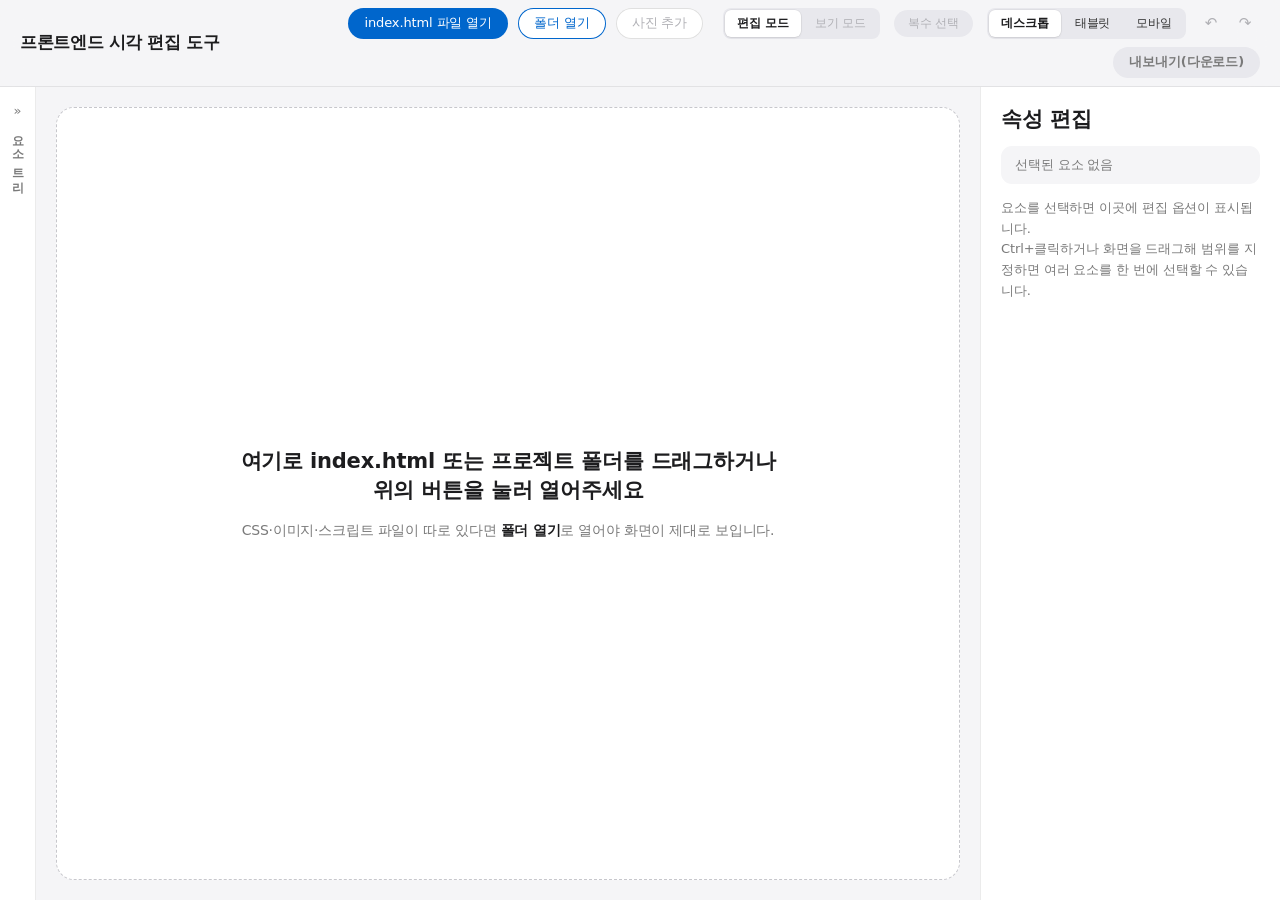
==== commit f514e7f0: "저장을 원본 텍스트 기반으로 변경 (바꾼 부분만 고쳐 씀) - 원본을 태그 단위 조각 트리로 들고, 미리보기에는 data-src-id 표식을 붙여 넣음 - 스크립트가 만든 요소는 " ====
--- a/editor.html
+++ b/editor.html
@@ -110,8 +110,8 @@
       </div>
 
       <div class="panel" id="style-panel" hidden>
-        <section class="panel__group" id="image-position-group" hidden>
-          <h3 class="panel__heading">사진 위치</h3>
+        <section class="panel__group" id="position-group">
+          <h3 class="panel__heading">위치</h3>
           <div class="field">
             <span class="field__label">순서</span>
             <div class="field__control btn-group">
@@ -121,21 +121,23 @@
                       title="뒤쪽 요소와 자리를 바꿉니다">↓ 뒤로</button>
             </div>
           </div>
-          <div class="field">
-            <span class="field__label">정렬</span>
-            <div class="field__control btn-group" id="image-align-group">
-              <button type="button" class="btn-align" data-image-align="left" title="왼쪽에 배치">좌</button>
-              <button type="button" class="btn-align" data-image-align="center" title="가운데에 배치">중</button>
-              <button type="button" class="btn-align" data-image-align="right" title="오른쪽에 배치">우</button>
-            </div>
-          </div>
-          <p class="field__hint" id="image-align-notice" hidden>
-            가로로 나열된 영역 안에서는 정렬을 쓸 수 없습니다. 옆 요소의 배치까지 바뀌기 때문입니다. 순서 이동을 사용하세요.
-            (이미 정렬된 사진은 파란 버튼을 눌러 해제할 수 있습니다)
-          </p>
+          <div id="image-align-field" hidden>
+            <div class="field">
+              <span class="field__label">사진 정렬</span>
+              <div class="field__control btn-group" id="image-align-group">
+                <button type="button" class="btn-align" data-image-align="left" title="왼쪽에 배치">좌</button>
+                <button type="button" class="btn-align" data-image-align="center" title="가운데에 배치">중</button>
+                <button type="button" class="btn-align" data-image-align="right" title="오른쪽에 배치">우</button>
+              </div>
+            </div>
+            <p class="field__hint" id="image-align-notice" hidden>
+              가로로 나열된 영역 안에서는 정렬을 쓸 수 없습니다. 옆 요소의 배치까지 바뀌기 때문입니다. 순서 이동을 사용하세요.
+              (이미 정렬된 사진은 파란 버튼을 눌러 해제할 수 있습니다)
+            </p>
+          </div>
           <p class="field__hint">
-            선택한 사진을 끌어서 다른 요소의 앞뒤로 옮길 수 있습니다. 파란 선이 놓일 자리입니다.
-            정렬 버튼을 다시 누르면 해제됩니다.
+            선택한 요소의 안쪽 아무 곳이나 누른 채 끌면 다른 요소의 앞뒤로 옮길 수 있습니다.
+            파란 선이 놓일 자리이고, 선이 안 보이는 곳에는 놓을 수 없습니다.
           </p>
         </section>
 
@@ -343,6 +345,17 @@
     </aside>
   </main>
 
+  <!-- 내보내기 전 확인: 원본 파일과 비교해 바뀐 줄만 보여 준다. -->
+  <dialog class="export-dialog" id="export-dialog" aria-labelledby="export-dialog-title">
+    <h2 class="export-dialog__title" id="export-dialog-title">저장 전 확인</h2>
+    <p class="export-dialog__summary" id="export-summary"></p>
+    <pre class="export-dialog__diff" id="export-diff"></pre>
+    <div class="export-dialog__actions">
+      <button type="button" class="btn btn--secondary" id="export-cancel">취소</button>
+      <button type="button" class="btn btn--export" id="export-confirm">다운로드</button>
+    </div>
+  </dialog>
+
   <div class="toast" id="toast" role="status" aria-live="polite" hidden></div>
   <!-- 드래그 범위 선택 사각형. 미리보기 문서를 건드리지 않도록 편집기 쪽에 그린다. -->
   <div class="drag-box" id="drag-box" hidden></div>
--- a/editor.css
+++ b/editor.css
@@ -1,3 +1,38 @@
+/*
+ * Apple 스타일 (design-md/apple/DESIGN.md 참고)
+ * - 강조색은 Action Blue 하나만 쓴다. 장식용 그라데이션·그림자 없음.
+ * - 면은 흰색 / 파치먼트(#f5f5f7), 글자는 #1d1d1f 한 가지.
+ * - 버튼은 알약형(pill) CTA와 작은 둥근 사각형 두 가지 문법.
+ */
+:root {
+  --primary: #0066cc;
+  --primary-focus: #0071e3;
+  --primary-on-dark: #2997ff;
+  --primary-tint: rgba(0, 113, 227, 0.1);
+  --focus-ring: 0 0 0 3px rgba(0, 113, 227, 0.28);
+  --ink: #1d1d1f;
+  --ink-80: #333333;
+  --ink-48: #7a7a7a;
+  --ink-30: #b0b0b5;
+  --canvas: #ffffff;
+  --parchment: #f5f5f7;
+  --pearl: #fafafc;
+  --chip: #e8e8ed;
+  --hairline: #e0e0e0;
+  --hairline-soft: rgba(0, 0, 0, 0.08);
+  --danger: #d70015;
+  --radius-xs: 5px;
+  --radius-sm: 8px;
+  --radius-md: 11px;
+  --radius-lg: 18px;
+  --radius-pill: 9999px;
+  --font-text: system-ui, -apple-system, BlinkMacSystemFont, "SF Pro Text",
+    "Apple SD Gothic Neo", "Pretendard", "Malgun Gothic", "Segoe UI", sans-serif;
+  --font-display: system-ui, -apple-system, BlinkMacSystemFont, "SF Pro Display",
+    "Apple SD Gothic Neo", "Pretendard", "Malgun Gothic", "Segoe UI", sans-serif;
+  --font-mono: "SF Mono", ui-monospace, Menlo, Consolas, "Courier New", monospace;
+}
+
 * {
   box-sizing: border-box;
 }
@@ -13,27 +48,55 @@
 }
 
 body {
-  font-family: -apple-system, "Segoe UI", "Malgun Gothic", sans-serif;
-  color: #1f2430;
-  background: #f4f5f7;
+  font-family: var(--font-text);
+  color: var(--ink);
+  background: var(--parchment);
   display: flex;
   flex-direction: column;
-}
+  -webkit-font-smoothing: antialiased;
+}
+
+button,
+input,
+select,
+textarea {
+  font-family: inherit;
+  color: inherit;
+}
+
+/* 키보드 포커스 링: Focus Blue */
+button:focus-visible,
+.btn:focus-visible,
+select:focus-visible,
+input:focus-visible {
+  outline: 2px solid var(--primary-focus);
+  outline-offset: 2px;
+}
+
+/* ───────────── 상단 도구 막대 (반투명 서브 내비 느낌) ───────────── */
 
 .toolbar {
   display: flex;
   align-items: center;
   justify-content: space-between;
   gap: 16px;
-  padding: 12px 20px;
-  background: #1f2430;
-  color: #fff;
+  min-height: 52px;
+  padding: 8px 20px;
+  background: rgba(245, 245, 247, 0.8);
+  -webkit-backdrop-filter: saturate(180%) blur(20px);
+  backdrop-filter: saturate(180%) blur(20px);
+  border-bottom: 1px solid var(--hairline-soft);
+  color: var(--ink);
   flex-shrink: 0;
+  position: relative;
+  z-index: 10;
 }
 
 .toolbar__title {
-  font-size: 16px;
-  font-weight: 600;
+  font-family: var(--font-display);
+  font-size: 17px;
+  font-weight: 600;
+  letter-spacing: -0.374px;
   margin: 0;
   white-space: nowrap;
 }
@@ -55,40 +118,54 @@
 
 .btn {
   display: inline-block;
-  padding: 8px 16px;
-  border-radius: 6px;
+  padding: 7px 16px;
+  border-radius: var(--radius-pill);
   border: none;
   font-size: 13px;
+  font-weight: 400;
+  letter-spacing: -0.12px;
+  line-height: 1.29;
   cursor: pointer;
   user-select: none;
+  transition: background-color 0.15s, color 0.15s, transform 0.1s;
+}
+
+.btn:active:not(:disabled) {
+  transform: scale(0.97);
 }
 
 .btn--primary {
-  background: #3b82f6;
+  background: var(--primary);
   color: #fff;
 }
 
 .btn--primary:hover {
-  background: #2563eb;
+  background: var(--primary-focus);
 }
 
 .btn--secondary {
-  background: #2a3140;
-  border: 1px solid #3a414f;
-  color: #e2e8f0;
-}
-
-.btn--secondary:hover {
-  background: #343c4d;
+  background: var(--canvas);
+  color: var(--primary);
+  box-shadow: inset 0 0 0 1px var(--primary);
+}
+
+.btn--secondary:hover:not(:disabled) {
+  background: var(--primary-tint);
+}
+
+.btn--secondary:disabled {
+  color: var(--ink-30);
+  box-shadow: inset 0 0 0 1px var(--hairline);
+  cursor: not-allowed;
 }
 
 .page-select {
   max-width: 200px;
-  padding: 5px 6px;
-  border: 1px solid #3a414f;
-  border-radius: 5px;
-  background: #2a3140;
-  color: #e2e8f0;
+  padding: 5px 10px;
+  border: 1px solid var(--hairline);
+  border-radius: var(--radius-sm);
+  background: var(--canvas);
+  color: var(--ink);
   font-size: 12px;
 }
 
@@ -99,178 +176,186 @@
   gap: 4px;
 }
 
+/* 세그먼트 컨트롤: 회색 트랙 위에 선택된 칸만 흰색으로 떠오른다. */
+.mode-group,
+.viewport-group {
+  gap: 2px;
+  padding: 2px;
+  border-radius: var(--radius-sm);
+  background: var(--chip);
+}
+
 .mode-group {
   margin-right: 4px;
-  padding-right: 10px;
-  border-right: 1px solid #3a414f;
-}
-
-.btn-mode {
-  padding: 6px 12px;
-  font-size: 12px;
-  font-weight: 600;
-  border: 1px solid #3a414f;
-  border-radius: 5px;
-  background: #2a3140;
-  color: #cbd5e1;
-  cursor: pointer;
-}
-
-.btn-mode:hover:not(:disabled) {
-  background: #343c4d;
+}
+
+.btn-mode,
+.btn-viewport {
+  padding: 5px 12px;
+  font-size: 12px;
+  font-weight: 400;
+  letter-spacing: -0.12px;
+  border: none;
+  border-radius: 6px;
+  background: transparent;
+  color: var(--ink-80);
+  cursor: pointer;
+  transition: background-color 0.15s, color 0.15s;
+}
+
+.btn-mode:hover:not(:disabled):not(.is-active),
+.btn-viewport:hover:not(.is-active) {
+  color: var(--ink);
+  background: rgba(0, 0, 0, 0.04);
 }
 
 .btn-mode:disabled {
-  color: #5a6373;
+  color: var(--ink-30);
   cursor: not-allowed;
 }
 
-.btn-mode[data-mode="edit"].is-active {
-  background: #3b82f6;
-  border-color: #3b82f6;
+.btn-mode.is-active,
+.btn-viewport.is-active {
+  background: var(--canvas);
+  color: var(--ink);
+  font-weight: 600;
+  box-shadow: 0 0 0 0.5px var(--hairline-soft), 0 1px 2px rgba(0, 0, 0, 0.08);
+}
+
+/* 보기 모드는 '동작 중' 상태라 짙은 잉크색으로 구분한다. */
+.btn-mode[data-mode="view"].is-active {
+  background: var(--ink);
   color: #fff;
 }
 
-.btn-mode[data-mode="view"].is-active {
-  background: #16a34a;
-  border-color: #16a34a;
+.btn-multi {
+  padding: 5px 14px;
+  margin-right: 4px;
+  font-size: 12px;
+  font-weight: 400;
+  letter-spacing: -0.12px;
+  border: none;
+  border-radius: var(--radius-pill);
+  background: var(--chip);
+  color: var(--ink-80);
+  cursor: pointer;
+  transition: background-color 0.15s, color 0.15s;
+}
+
+.btn-multi:hover:not(:disabled) {
+  background: #dcdce1;
+  color: var(--ink);
+}
+
+.btn-multi:disabled {
+  color: var(--ink-30);
+  cursor: not-allowed;
+}
+
+.btn-multi[aria-pressed="true"],
+.btn-multi[aria-pressed="true"]:hover:not(:disabled) {
+  background: var(--primary);
   color: #fff;
-}
-
-.btn-multi {
-  padding: 6px 12px;
-  margin-right: 4px;
-  font-size: 12px;
-  font-weight: 600;
-  border: 1px solid #3a414f;
-  border-radius: 5px;
-  background: #2a3140;
-  color: #cbd5e1;
-  cursor: pointer;
-}
-
-.btn-multi:hover:not(:disabled) {
-  background: #343c4d;
-}
-
-.btn-multi:disabled {
-  color: #5a6373;
-  cursor: not-allowed;
-}
-
-.btn-multi[aria-pressed="true"] {
-  background: #f59e0b;
-  border-color: #f59e0b;
-  color: #1f2430;
+  font-weight: 600;
 }
 
 .drag-box {
   position: fixed;
   z-index: 50;
-  border: 1px dashed #3b82f6;
-  background: rgba(59, 130, 246, 0.12);
+  border: 1px solid var(--primary-focus);
+  border-radius: 2px;
+  background: rgba(0, 113, 227, 0.1);
   pointer-events: none;
 }
 
 .drop-line {
   position: fixed;
   z-index: 50;
-  background: #3b82f6;
+  background: var(--primary-focus);
   border-radius: 2px;
-  box-shadow: 0 0 0 1px rgba(255, 255, 255, 0.8);
+  box-shadow: 0 0 0 1px rgba(255, 255, 255, 0.9);
   pointer-events: none;
 }
 
 .mode-badge {
   position: absolute;
-  top: 28px;
+  top: 32px;
   left: 50%;
   transform: translateX(-50%);
   max-width: 560px;
-  padding: 6px 14px;
-  border-radius: 999px;
-  background: #16a34a;
+  padding: 8px 18px;
+  border-radius: var(--radius-pill);
+  background: rgba(29, 29, 31, 0.86);
+  -webkit-backdrop-filter: saturate(180%) blur(20px);
+  backdrop-filter: saturate(180%) blur(20px);
   color: #fff;
   font-size: 12px;
+  letter-spacing: -0.12px;
   text-align: center;
-  box-shadow: 0 2px 10px rgba(0, 0, 0, 0.18);
   pointer-events: none;
   z-index: 5;
 }
 
 .preview-pane.is-view-mode .preview-frame {
-  border-color: #16a34a;
-  box-shadow: 0 0 0 2px rgba(22, 163, 74, 0.25);
-}
-
-.btn-viewport {
-  padding: 6px 10px;
-  font-size: 12px;
-  border: 1px solid #3a414f;
-  border-radius: 5px;
-  background: #2a3140;
-  color: #cbd5e1;
-  cursor: pointer;
-}
-
-.btn-viewport:hover {
-  background: #343c4d;
-}
-
-.btn-viewport.is-active {
-  background: #3b82f6;
-  border-color: #3b82f6;
-  color: #fff;
+  border-color: var(--ink);
+  box-shadow: 0 0 0 1px var(--ink);
 }
 
 .btn-history {
   width: 30px;
-  height: 28px;
+  height: 30px;
   padding: 0;
-  font-size: 14px;
+  font-size: 15px;
   line-height: 1;
-  border: 1px solid #3a414f;
-  border-radius: 5px;
-  background: #2a3140;
-  color: #cbd5e1;
-  cursor: pointer;
+  border: none;
+  border-radius: var(--radius-pill);
+  background: var(--chip);
+  color: var(--ink);
+  cursor: pointer;
+  transition: background-color 0.15s;
 }
 
 .btn-history:hover:not(:disabled) {
-  background: #343c4d;
+  background: #dcdce1;
 }
 
 .btn-history:disabled {
-  color: #5a6373;
+  color: var(--ink-30);
+  background: transparent;
   cursor: not-allowed;
 }
 
 .btn--export {
-  background: #16a34a;
+  background: var(--primary);
   color: #fff;
+  font-weight: 600;
 }
 
 .btn--export:hover:not(:disabled) {
-  background: #15803d;
+  background: var(--primary-focus);
 }
 
 .btn--export:disabled {
-  background: #3a414f;
-  color: #7c8494;
+  background: var(--chip);
+  color: var(--ink-48);
   cursor: not-allowed;
 }
 
 .toast {
   position: fixed;
-  bottom: 24px;
+  bottom: 28px;
   left: 50%;
   transform: translateX(-50%);
-  padding: 10px 18px;
-  border-radius: 8px;
-  background: #1f2430;
+  max-width: min(640px, calc(100vw - 32px));
+  padding: 11px 22px;
+  border-radius: var(--radius-pill);
+  background: rgba(29, 29, 31, 0.92);
+  -webkit-backdrop-filter: saturate(180%) blur(20px);
+  backdrop-filter: saturate(180%) blur(20px);
   color: #fff;
-  font-size: 13px;
-  box-shadow: 0 6px 20px rgba(0, 0, 0, 0.25);
+  font-size: 14px;
+  letter-spacing: -0.224px;
+  line-height: 1.43;
   z-index: 100;
 }
 
@@ -279,9 +364,12 @@
   overflow: hidden;
   text-overflow: ellipsis;
   white-space: nowrap;
-  font-size: 13px;
-  color: #cbd5e1;
-}
+  font-size: 12px;
+  letter-spacing: -0.12px;
+  color: var(--ink-48);
+}
+
+/* ───────────── 작업 영역 ───────────── */
 
 .workspace {
   flex: 1;
@@ -292,44 +380,58 @@
 .tree-pane {
   width: 240px;
   flex-shrink: 0;
-  border-right: 1px solid #e2e5eb;
-  background: #fff;
-  padding: 16px 12px;
-  overflow: auto;
+  border-right: 1px solid var(--hairline-soft);
+  background: var(--canvas);
+  /* 머리(제목·접기 버튼)는 고정하고, 아래 트리 목록만 스크롤한다(엑셀 틀 고정처럼). */
+  display: flex;
+  flex-direction: column;
+  overflow: hidden;
 }
 
 .tree-pane__head {
   display: flex;
   align-items: center;
   justify-content: space-between;
-  margin-bottom: 10px;
+  flex-shrink: 0;
+  padding: 20px 16px 12px;
+}
+
+.tree {
+  flex: 1;
+  min-height: 0;
+  overflow: auto;
+  padding: 0 12px 20px;
 }
 
 .tree-pane__title {
-  font-size: 12px;
-  font-weight: 700;
-  text-transform: uppercase;
-  letter-spacing: 0.04em;
-  color: #8a90a0;
+  font-family: var(--font-display);
+  font-size: 14px;
+  font-weight: 600;
+  letter-spacing: -0.224px;
+  color: var(--ink);
   margin: 0;
 }
 
 .tree-toggle {
   display: flex;
   align-items: center;
+  justify-content: center;
   gap: 6px;
-  padding: 2px 7px;
+  min-width: 26px;
+  height: 26px;
+  padding: 0 7px;
   font-size: 13px;
-  border: 1px solid #d7dbe3;
-  border-radius: 4px;
-  background: #fff;
-  color: #6b7280;
-  cursor: pointer;
+  border: none;
+  border-radius: var(--radius-pill);
+  background: var(--parchment);
+  color: var(--ink-48);
+  cursor: pointer;
+  transition: background-color 0.15s, color 0.15s;
 }
 
 .tree-toggle:hover {
-  background: #f4f5f7;
-  color: #1f2430;
+  background: var(--chip);
+  color: var(--ink);
 }
 
 .tree-toggle__label {
@@ -338,14 +440,16 @@
 
 /* 접힌 상태: 좁은 세로 띠만 남기고, 띠 전체를 펼치기 버튼으로 쓴다. */
 .tree-pane.is-collapsed {
-  width: 34px;
+  width: 36px;
   padding: 0;
   overflow: hidden;
 }
 
 .tree-pane.is-collapsed .tree-pane__head {
+  flex: 1;
   height: 100%;
   margin: 0;
+  padding: 0;
 }
 
 .tree-pane.is-collapsed .tree-pane__title,
@@ -358,15 +462,14 @@
   justify-content: flex-start;
   width: 100%;
   height: 100%;
-  padding: 14px 0;
+  padding: 16px 0;
   gap: 10px;
-  border: none;
   border-radius: 0;
-  background: #fff;
+  background: var(--canvas);
 }
 
 .tree-pane.is-collapsed .tree-toggle:hover {
-  background: #f4f5f7;
+  background: var(--parchment);
 }
 
 .tree-pane.is-collapsed .tree-toggle__label {
@@ -378,8 +481,9 @@
 }
 
 .tree__empty {
-  font-size: 12px;
-  color: #8a90a0;
+  padding: 0 4px;
+  font-size: 12px;
+  color: var(--ink-48);
   line-height: 1.6;
 }
 
@@ -387,13 +491,13 @@
   display: block;
   width: 100%;
   text-align: left;
-  padding: 3px 6px;
-  border: none;
-  border-radius: 4px;
+  padding: 4px 8px;
+  border: none;
+  border-radius: 6px;
   background: none;
-  font-family: "Consolas", "Courier New", monospace;
-  font-size: 12px;
-  color: #40465a;
+  font-family: var(--font-mono);
+  font-size: 12px;
+  color: var(--ink-80);
   cursor: pointer;
   white-space: nowrap;
   overflow: hidden;
@@ -401,18 +505,22 @@
 }
 
 .tree-node:hover {
-  background: #eff6ff;
+  background: var(--parchment);
 }
 
 .tree-node.is-active {
-  background: #fee2e2;
-  color: #b91c1c;
-  font-weight: 700;
+  background: var(--primary-focus);
+  color: #fff;
+  font-weight: 600;
 }
 
 .tree-node__meta {
-  color: #9aa1b1;
+  color: var(--ink-48);
   font-weight: 400;
+}
+
+.tree-node.is-active .tree-node__meta {
+  color: rgba(255, 255, 255, 0.75);
 }
 
 .preview-pane {
@@ -432,147 +540,168 @@
 
 .dropzone {
   flex: 1;
-  border: 2px dashed #c3c9d4;
-  border-radius: 12px;
+  border: 1.5px dashed #c7c7cc;
+  border-radius: var(--radius-lg);
   display: flex;
   flex-direction: column;
   align-items: center;
   justify-content: center;
-  background: #fff;
+  padding: 48px 24px;
+  background: var(--canvas);
   transition: border-color 0.15s, background 0.15s;
 }
 
 .dropzone.dropzone--active {
-  border-color: #3b82f6;
-  background: #eff6ff;
+  border-color: var(--primary-focus);
+  background: #f0f6fd;
 }
 
 .dropzone__text {
+  margin: 0;
   text-align: center;
-  color: #6b7280;
+  font-family: var(--font-display);
+  color: var(--ink);
+  font-size: 21px;
+  font-weight: 600;
+  letter-spacing: -0.2px;
+  line-height: 1.4;
+}
+
+.dropzone__hint {
+  margin: 14px 0 0;
+  text-align: center;
+  color: var(--ink-48);
   font-size: 14px;
-  line-height: 1.6;
-}
-
-.dropzone__hint {
-  margin-top: 10px;
-  text-align: center;
-  color: #9aa1b1;
-  font-size: 12px;
+  letter-spacing: -0.224px;
+  line-height: 1.43;
+}
+
+.dropzone__hint strong {
+  color: var(--ink);
+  font-weight: 600;
 }
 
 .preview-frame {
   flex: 1;
   width: 100%;
   height: 100%;
-  border: 1px solid #e2e5eb;
-  border-radius: 12px;
+  border: 1px solid var(--hairline-soft);
+  border-radius: var(--radius-lg);
   background: #fff;
 }
+
+/* ───────────── 오른쪽 속성 패널 ───────────── */
 
 .sidebar {
   width: 300px;
   flex-shrink: 0;
-  border-left: 1px solid #e2e5eb;
-  background: #fff;
+  border-left: 1px solid var(--hairline-soft);
+  background: var(--canvas);
   padding: 20px;
   overflow-y: auto;
 }
 
 .sidebar__title {
-  font-size: 15px;
-  font-weight: 600;
-  margin: 0 0 12px;
+  font-family: var(--font-display);
+  font-size: 21px;
+  font-weight: 600;
+  letter-spacing: -0.2px;
+  line-height: 1.19;
+  margin: 0 0 14px;
 }
 
 .selection-info {
-  padding: 10px 12px;
-  border-radius: 6px;
-  background: #f4f5f7;
-  border: 1px solid #e2e5eb;
+  padding: 10px 14px;
+  border-radius: var(--radius-md);
+  background: var(--parchment);
   font-size: 13px;
+  letter-spacing: -0.12px;
   margin-bottom: 14px;
   word-break: break-all;
 }
 
 .selection-info__empty {
-  color: #8a90a0;
+  color: var(--ink-48);
 }
 
 .selection-info__tag {
-  font-family: "Consolas", "Courier New", monospace;
-  font-weight: 600;
-  color: #ef4444;
+  font-family: var(--font-mono);
+  font-weight: 600;
+  color: var(--primary);
 }
 
 .selection-info__id {
-  font-family: "Consolas", "Courier New", monospace;
-  color: #6b7280;
+  font-family: var(--font-mono);
+  color: var(--ink-48);
 }
 
 .element-actions {
   display: flex;
   gap: 8px;
-  margin: -6px 0 14px;
+  margin: -4px 0 14px;
 }
 
 .btn-action {
   flex: 1;
-  padding: 7px 10px;
+  padding: 8px 14px;
   font-size: 13px;
-  font-weight: 600;
-  border: 1px solid #d5d9e0;
-  border-radius: 6px;
-  background: #fff;
-  color: #374151;
-  cursor: pointer;
+  font-weight: 400;
+  letter-spacing: -0.12px;
+  border: none;
+  border-radius: var(--radius-pill);
+  background: var(--parchment);
+  color: var(--primary);
+  cursor: pointer;
+  transition: background-color 0.15s, transform 0.1s;
 }
 
 /* 복제·삭제 줄 아래에 한 줄 전체로 놓이는 버튼 */
 .btn-action--block {
   display: block;
   width: 100%;
-  margin: -6px 0 14px;
+  margin: -4px 0 14px;
 }
 
 .btn-action:hover {
-  background: #f4f5f7;
-  border-color: #b9bfc9;
+  background: var(--chip);
+}
+
+.btn-action:active {
+  transform: scale(0.98);
 }
 
 .btn-action--danger {
-  color: #b91c1c;
-  border-color: #f0c9c9;
+  color: var(--danger);
 }
 
 .btn-action--danger:hover {
-  background: #fdeaea;
-  border-color: #e59a9a;
+  background: #fde8ea;
 }
 
 .sidebar__placeholder {
   font-size: 13px;
-  color: #8a90a0;
+  letter-spacing: -0.12px;
+  color: var(--ink-48);
   line-height: 1.6;
 }
 
 .panel__group {
-  padding: 14px 0;
-  border-top: 1px solid #eceef2;
+  padding: 18px 0;
+  border-top: 1px solid var(--hairline-soft);
 }
 
 .panel__group:first-child {
   border-top: none;
-  padding-top: 0;
+  padding-top: 4px;
 }
 
 .panel__heading {
-  font-size: 12px;
-  font-weight: 700;
-  text-transform: uppercase;
-  letter-spacing: 0.04em;
-  color: #8a90a0;
-  margin: 0 0 10px;
+  font-family: var(--font-display);
+  font-size: 14px;
+  font-weight: 600;
+  letter-spacing: -0.224px;
+  color: var(--ink);
+  margin: 0 0 12px;
 }
 
 .field {
@@ -580,12 +709,13 @@
   align-items: center;
   justify-content: space-between;
   gap: 8px;
-  margin-bottom: 8px;
+  margin-bottom: 10px;
 }
 
 .field__label {
   font-size: 13px;
-  color: #40465a;
+  letter-spacing: -0.12px;
+  color: var(--ink-80);
   flex-shrink: 0;
 }
 
@@ -597,101 +727,137 @@
 
 .field__unit {
   font-size: 12px;
-  color: #8a90a0;
+  color: var(--ink-48);
   width: 16px;
 }
 
 .field__readout {
   font-size: 12px;
-  color: #6b7280;
+  color: var(--ink-48);
   width: 40px;
   text-align: right;
+  font-variant-numeric: tabular-nums;
+}
+
+/* 입력 칸 공통: 옅은 파치먼트 바탕, 포커스 시 파란 링 */
+.field input[type="number"],
+.field select,
+.field__text,
+.spacing-grid input[type="number"],
+.content-textarea {
+  border: 1px solid transparent;
+  border-radius: var(--radius-sm);
+  background: var(--parchment);
+  color: var(--ink);
+  transition: border-color 0.15s, box-shadow 0.15s, background-color 0.15s;
+}
+
+.field input[type="number"]:hover,
+.field select:hover,
+.field__text:hover,
+.spacing-grid input[type="number"]:hover {
+  background: #efeff2;
+}
+
+.field input[type="number"]:focus,
+.field select:focus,
+.field__text:focus,
+.spacing-grid input[type="number"]:focus,
+.content-textarea:focus {
+  outline: none;
+  background: var(--canvas);
+  border-color: var(--primary-focus);
+  box-shadow: var(--focus-ring);
 }
 
 .field input[type="number"] {
   width: 68px;
-  padding: 4px 6px;
-  border: 1px solid #d7dbe3;
-  border-radius: 4px;
+  padding: 5px 8px;
   font-size: 13px;
 }
 
 .field select {
-  width: 90px;
-  padding: 4px 6px;
-  border: 1px solid #d7dbe3;
-  border-radius: 4px;
+  width: 100px;
+  padding: 5px 8px;
   font-size: 13px;
-  background: #fff;
+  cursor: pointer;
 }
 
 .field input[type="color"] {
-  width: 38px;
+  width: 34px;
   height: 26px;
+  padding: 2px;
+  border: 1px solid var(--hairline);
+  border-radius: var(--radius-sm);
+  background: var(--canvas);
+  cursor: pointer;
+}
+
+.field input[type="color"]::-webkit-color-swatch-wrapper {
   padding: 0;
-  border: 1px solid #d7dbe3;
-  border-radius: 4px;
-  background: none;
-  cursor: pointer;
+}
+
+.field input[type="color"]::-webkit-color-swatch {
+  border: none;
+  border-radius: 5px;
 }
 
 .field input[type="range"] {
   width: 96px;
+  accent-color: var(--primary-focus);
+}
+
+.field input[type="checkbox"] {
+  width: 16px;
+  height: 16px;
+  margin: 0;
+  accent-color: var(--primary-focus);
+  cursor: pointer;
 }
 
 .content-tools {
   display: flex;
   align-items: center;
   gap: 8px;
-  margin-bottom: 6px;
+  margin-bottom: 8px;
 }
 
 .content-tools__hint {
   font-size: 11px;
-  color: #8a90a0;
+  color: var(--ink-48);
 }
 
 .btn-tool {
-  padding: 4px 10px;
+  padding: 5px 12px;
   font-size: 11px;
-  font-weight: 600;
-  border: 1px solid #d7dbe3;
-  border-radius: 4px;
-  background: #fff;
-  color: #374151;
-  cursor: pointer;
+  font-weight: 400;
+  border: none;
+  border-radius: var(--radius-pill);
+  background: var(--parchment);
+  color: var(--primary);
+  cursor: pointer;
+  transition: background-color 0.15s;
 }
 
 .btn-tool:hover:not(:disabled) {
-  background: #f4f5f7;
-  border-color: #b9bfc9;
+  background: var(--chip);
 }
 
 .btn-tool:disabled {
-  color: #b5bac4;
+  color: var(--ink-30);
   cursor: not-allowed;
 }
 
 .content-textarea {
   width: 100%;
-  padding: 7px 8px;
-  border: 1px solid #d7dbe3;
-  border-radius: 5px;
-  font-family: inherit;
+  padding: 8px 10px;
   font-size: 13px;
   line-height: 1.5;
   resize: vertical;
 }
 
-.content-textarea:focus {
-  outline: none;
-  border-color: #3b82f6;
-  box-shadow: 0 0 0 2px rgba(59, 130, 246, 0.15);
-}
-
 .content-textarea:disabled {
-  background: #f4f5f7;
-  color: #9aa1b1;
+  color: var(--ink-30);
   cursor: not-allowed;
 }
 
@@ -712,24 +878,21 @@
 
 .spacing-grid input[type="number"] {
   width: 100%;
-  padding: 4px 4px;
-  border: 1px solid #d7dbe3;
-  border-radius: 4px;
+  padding: 5px 4px;
   font-size: 12px;
   text-align: center;
 }
 
 .field__text {
   width: 150px;
-  padding: 4px 6px;
-  border: 1px solid #d7dbe3;
-  border-radius: 4px;
+  padding: 5px 8px;
   font-size: 12px;
 }
 
 .field__hint {
   font-size: 11px;
-  color: #8a90a0;
+  letter-spacing: -0.08px;
+  color: var(--ink-48);
   margin: 6px 0 0;
   line-height: 1.5;
 }
@@ -739,66 +902,165 @@
   gap: 4px;
 }
 
+/* 정렬 버튼 묶음도 세그먼트 컨트롤처럼 보이게 한다. */
+.btn-group:has(.btn-align) {
+  gap: 2px;
+  padding: 2px;
+  border-radius: var(--radius-sm);
+  background: var(--parchment);
+}
+
 .btn-align {
-  width: 26px;
+  width: 28px;
+  height: 24px;
+  padding: 0;
+  font-size: 12px;
+  border: none;
+  border-radius: 6px;
+  background: transparent;
+  color: var(--ink-80);
+  cursor: pointer;
+  transition: background-color 0.15s, color 0.15s;
+}
+
+.btn-align:hover:not(:disabled):not(.is-active) {
+  background: rgba(0, 0, 0, 0.05);
+}
+
+.btn-align:disabled {
+  color: var(--ink-30);
+  cursor: not-allowed;
+}
+
+.btn-align.is-active {
+  background: var(--primary-focus);
+  color: #fff;
+  font-weight: 600;
+}
+
+.btn-reset {
+  padding: 4px 10px;
+  font-size: 11px;
+  border: none;
+  border-radius: var(--radius-pill);
+  background: var(--parchment);
+  color: var(--ink-48);
+  cursor: pointer;
+  transition: background-color 0.15s, color 0.15s;
+}
+
+.btn-reset:hover {
+  background: var(--chip);
+  color: var(--ink);
+}
+
+.btn-step {
+  width: 32px;
   height: 26px;
   padding: 0;
   font-size: 12px;
-  border: 1px solid #d7dbe3;
-  border-radius: 4px;
-  background: #fff;
-  color: #6b7280;
-  cursor: pointer;
-}
-
-.btn-align:hover {
-  background: #f4f5f7;
-}
-
-.btn-align:disabled {
-  color: #c4c8d0;
-  background: #f4f5f7;
-  cursor: not-allowed;
-}
-
-.btn-align.is-active {
-  background: #3b82f6;
-  border-color: #3b82f6;
-  color: #fff;
-}
-
-.btn-reset {
-  padding: 3px 7px;
-  font-size: 11px;
-  border: 1px solid #d7dbe3;
-  border-radius: 4px;
-  background: #fff;
-  color: #6b7280;
-  cursor: pointer;
-}
-
-.btn-step {
-  width: 30px;
-  height: 26px;
-  padding: 0;
-  font-size: 12px;
-  font-weight: 600;
-  border: 1px solid #d7dbe3;
-  border-radius: 4px;
-  background: #fff;
-  color: #374151;
-  cursor: pointer;
+  font-weight: 600;
+  border: none;
+  border-radius: var(--radius-pill);
+  background: var(--parchment);
+  color: var(--primary);
+  cursor: pointer;
+  transition: background-color 0.15s;
 }
 
 .btn-step:hover {
-  background: #f4f5f7;
+  background: var(--chip);
 }
 
 #batch-font-size {
   width: 76px;
 }
 
-.btn-reset:hover {
-  background: #f4f5f7;
-  color: #1f2430;
-}
+/* 일괄 편집의 '선택 해제'는 한 줄 전체 */
+#batch-panel > .btn-action {
+  display: block;
+  width: 100%;
+}
+
+/* ───────────── 저장 전 확인 창 ───────────── */
+
+.export-dialog {
+  width: min(880px, calc(100vw - 32px));
+  max-height: calc(100vh - 64px);
+  padding: 24px;
+  border: none;
+  border-radius: var(--radius-lg);
+  background: var(--canvas);
+  color: var(--ink);
+  flex-direction: column;
+  gap: 12px;
+}
+
+.export-dialog[open] {
+  display: flex;
+}
+
+.export-dialog::backdrop {
+  background: rgba(0, 0, 0, 0.32);
+  -webkit-backdrop-filter: blur(4px);
+  backdrop-filter: blur(4px);
+}
+
+.export-dialog__title {
+  margin: 0;
+  font-family: var(--font-display);
+  font-size: 21px;
+  font-weight: 600;
+  letter-spacing: -0.2px;
+}
+
+.export-dialog__summary {
+  margin: 0;
+  font-size: 14px;
+  letter-spacing: -0.224px;
+  line-height: 1.43;
+  color: var(--ink-80);
+}
+
+.export-dialog__diff {
+  flex: 1;
+  min-height: 0;
+  margin: 0;
+  padding: 10px 0;
+  overflow: auto;
+  border-radius: var(--radius-md);
+  background: var(--parchment);
+  font-family: var(--font-mono);
+  font-size: 12px;
+  line-height: 1.6;
+}
+
+.diff-row {
+  display: block;
+  padding: 0 14px;
+  white-space: pre;
+}
+
+.diff-row--del {
+  background: #fde8ea;
+  color: #8a0010;
+}
+
+.diff-row--add {
+  background: #e3f4e8;
+  color: #0b5c25;
+}
+
+.diff-row--ctx {
+  color: var(--ink-48);
+}
+
+.diff-row--gap {
+  color: var(--ink-30);
+}
+
+.export-dialog__actions {
+  display: flex;
+  justify-content: flex-end;
+  gap: 8px;
+}
